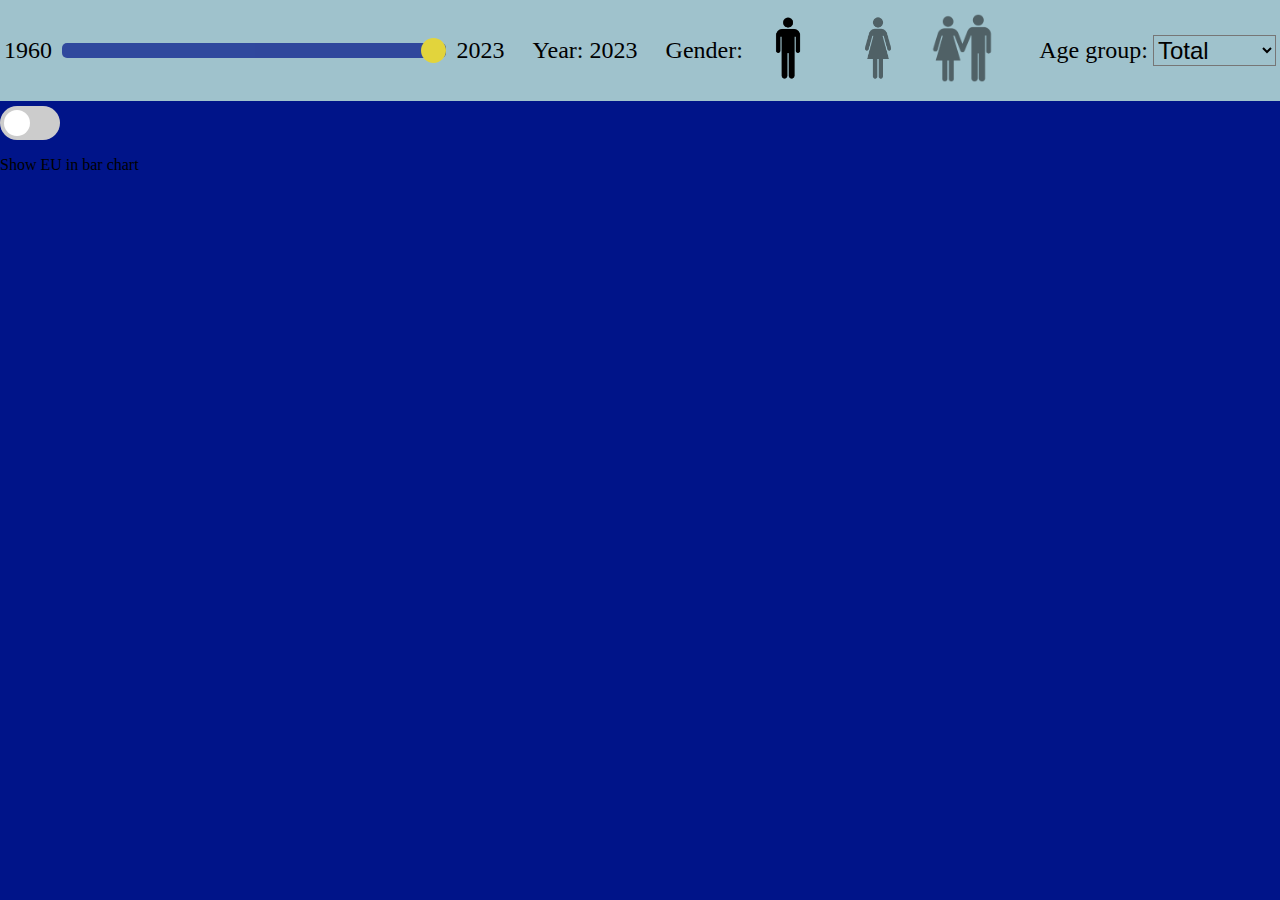
==== index.html @ e2cdb805 "Commit" ====
<!DOCTYPE html>
<html>

<head>
    <link rel="stylesheet" href="style.css">
    <script src="http://d3js.org/d3.v7.min.js"></script>
    <script src="http://d3js.org/topojson.v1.min.js"></script>
</head>

<body>
    <div class="header">
        <span>1960</span>
        <input type="range" name="slider" id="slider" min="1960" max="2023" value="2023">
        <span>2023</span>
        <p>Year: <span id="year">2023</span></p>
        <p>Gender: </p>
        <div class="sex-selector">
            <input class="gender" checked="checked" id="male" type="radio" name="sex" value="M" />
            <label class="icon male" for="male"></label>
            <input class="gender" id="female" type="radio" name="sex" value="F" />
            <label class="icon female" for="female"></label>
            <input class="gender" id="total" type="radio" name="sex" value="T" />
            <label class="icon total" for="total"></label>
        </div>
        <div class="age-selector">
            <p>Age group:</p>
            <select name="ageGroup" id="ageGroup">
                <option selected="selected" value="TOTAL">Total</option>
                <option value="UNK">Unknown</option>
                <option value="Y15-64">15-64</option>
                <option value="Y_GE65">65+</option>
                <option value="Y_LT15">15-</option>
            </select>
        </div>
    </div>
    <div class="svg-container">
        <div class="map-container">
        </div>
        <div class="chart-container">
        </div>
    </div>
    <label class="switch">
        <input id="eu_switch" type="checkbox">
        <span class="slider round"></span>
    </label>
    <p>Show EU in bar chart</p>
    <div id="popup">Popup fixed</div>
    <script>
        var width = 590;
        var height = 500;
        var dataJson;
        var currentYear = "2023";
        var currentCountry = "DE";
        var currentGender = "M";
        var currentAgeGroup = "TOTAL";
        var showEU = true
        var barLoad = 0;
        var lineLoad = 0;
        var popup = d3.select("#popup");

        var slider = d3.select("#slider").on("mouseup", updateBarChart).on("input", updateYear)
        var year = d3.select("#year")
        var gender = d3.selectAll(".gender").on("change", updateGender)
        var ageGroup = d3.select("#ageGroup").on("change", updateAgeGroup)
        var options = ageGroup.selectAll("option")
        var eu_switch = d3.select("#eu_switch").on("change", toggleEu)


        names = {
            'AD': "Andorra",
            'AL': "Albania",
            'AM': "Armenia",
            'AT': "Austria",
            'AZ': "Azerbaijan",
            'BA': "Bosnia_and_Herzegovina",
            'BE': "Belgium",
            'BG': "Bulgaria",
            'BY': "Belarus",
            'CH': "Switzerland",
            'CY': "Cyprus",
            'CZ': "Czechia",
            'DE': "Germany",
            'DK': "Denmark",
            'EE': "Estonia",
            'EL': "Greece",
            'ES': "Spain",
            'EU27_2020': "European Union",
            'FI': "Finland",
            'FR': "France",
            'FO': "Faroe_Islands",
            'GE': "Georgia",
            'HR': "Croatia",
            'HU': "Hungary",
            'IE': "Ireland",
            'IL': "Israel",
            'IS': "Iceland",
            'IT': "Italy",
            'LI': "Liechtenstein",
            'LT': "Lithuania",
            'LU': "Luxembourg",
            'LV': "Latvia",
            'MC': "Monaco",
            'MD': "Moldova",
            'ME': "Montenegro",
            'MK': "North_Macedonia",
            'MO': "Monaco",
            'MT': "Malta",
            'NL': "Netherlands",
            'NO': "Norway",
            'PL': "Poland",
            'PT': "Portugal",
            'RO': "Romania",
            'RS': "Serbia",
            'RU': "Russia",
            'SE': "Sweden",
            'SI': "Slovenia",
            'SK': "Slovakia",
            'SM': "San Marino",
            'TR': "Turkey",
            'UA': "Ukraine",
            'UK': "United_Kingdom",
            'XK': "Kosovo"
        }

        genderNames = {
            'M': "Male",
            'F': "Female",
            'T': "Total"
        }

        const handleZoom = (e) => g.attr('transform', e.transform);

        var projection = d3.geoMercator()
            .center([5, 52])
            .translate([height / 2, width / 2])
            .scale(380)
            .rotate([0, 0]);

        var path = d3.geoPath()
            .projection(projection);


        var g = d3.select(".map-container").append("svg")
            .attr("id", "map")
            .attr("width", width)
            .attr("height", height)
            .style("background", "#001489")
            .call(d3.zoom().on("zoom", handleZoom))
            .append("g");

        var chart = d3.select(".chart-container")

        d3.json("data.json").then(function (data) {
            dataJson = data
        });

        d3.json("europe.topojson").then(function (europe) {
            var data = topojson.feature(europe, europe.objects.europe);
            var states = g.selectAll("path.county")
                .data(data.features)
                .enter()
                .append("path")
                .attr("class", "county")
                .attr("id", function (d) { return d.id; })
                .attr("d", path).style("fill", "#FFDD00")
                .style("stroke", "gray")
                .style("stroke-width", 0.5)
                .style("stroke-opacity", 1);

            states.on('click', selectCountry)
            states.on('mouseover', showInfo)
            states.on('mouseout', removeInfo)
            states.on('mousemove', updateInfo)
            updateBarChart();
            updateLineChart();
        });

        function updateBarChart() {
            var svg, xAxis, yAxis, title;
            const width = 610;
            const height = 520;
            const marginTop = 30;
            const marginRight = 10;
            const marginBottom = 30;
            const marginLeft = 130;

            keys = Object.keys(dataJson[currentYear])
            var values = [];
            var countries = []
            keys.forEach(key => {
                value = dataJson[currentYear][key][currentAgeGroup][currentGender]
                if (value != "N/A") {
                    if (!(key == "EU27_2020" && showEU == true)) {
                        values.push({ "name": names[key], "value": value })
                        countries.push(names[key].replaceAll("_", " "))
                    }

                }
            });

            console.log(values)
            if (barLoad == 0) {
                svg = chart
                    .append("svg")
                    .attr("id", "chart")
                    .attr("width", width)
                    .attr("height", height)
                    .style("background", "#001489")

                xAxis = svg
                    .append("g")
                    .attr("class", "xaxis")
                    .attr("transform", `translate(0,${height - marginBottom})`);

                yAxis = svg
                    .append("g")
                    .attr("class", "yaxis")
                    .attr("transform", `translate(${marginLeft},0)`);

                title = svg
                    .append("text")
                    .attr("class", "chart_title")
                    .attr("transform", `translate(${width / 2},15)`)
                    .style("text-anchor", "middle")
                    .attr("fill", "#FFDD00");

                barLoad = 1;
            }
            else {
                svg = d3.select("#chart");
                xAxis = svg.select(".xaxis");
                yAxis = svg.select(".yaxis");
                title = svg.select(".chart_title");
                svg.select(".grid-lines").remove()
            }


            const x = d3.scaleLinear()
                .domain([0, d3.max(values, function (d) { return d.value + 10 })])
                .range([marginLeft, width - marginRight]);

            const y = d3.scaleBand()
                .domain(countries)
                .range([height - marginBottom, marginTop]).padding(0.1);

            xGrid = (g) => g
                .attr('class', 'grid-lines')
                .selectAll('line')
                .data(x.ticks())
                .join('line')
                .attr('x1', d => x(d))
                .attr('x2', d => x(d))
                .attr('y1', marginTop)
                .attr('y2', height - marginBottom)
                .attr("stroke", "#FFDD00")
                .attr("stroke-opacity", 0.4)

            xAxis
                .transition()
                .duration(500)
                .call(d3.axisBottom(x).tickFormat(d3.format(".2s")));

            yAxis.call(d3.axisLeft(y));

            svg.append('g').call(xGrid)

            title.text(`${genderNames[currentGender]} population in ${currentYear} of age group ${currentAgeGroup} living in each country`);

            const rects = svg.selectAll("rect").data(values);

            d3.selectAll(".county").style("fill", "#FFDD00")

            rects.join(
                enter =>
                    enter
                        .append("rect")
                        .attr("id", (d) => d.name)
                        .attr("x", x.range()[0])
                        .attr("y", (d) => y(d.name.replaceAll("_", " ")))
                        .attr("height", y.bandwidth())
                        .style("fill", "#FFDD00")
                        .attr("width", d => {
                            return x(d.value) - x.range()[0];
                        }),
                update =>
                    update
                        .transition()
                        .duration(200)
                        .delay((d, i) => i * 20)
                        .attr("id", (d) => d.name)
                        .attr("y", (d) => y(d.name.replaceAll("_", " ")))
                        .attr("height", y.bandwidth())
                        .style("fill", "#FFDD00")
                        .attr("width", d => {
                            return x(d.value) - x.range()[0];
                        }),
                exit => exit.remove()
            );
        }

        function updateLineChart() {
            const width = 640;
            const height = 520;
            const marginTop = 30;
            const marginRight = 30;
            const marginBottom = 30;
            const marginLeft = 40;

            keys = Object.keys(dataJson)
            var values = [];
            keys.forEach(key => {
                value = dataJson[key][currentCountry][currentAgeGroup][currentGender]
                if (value != "N/A") {
                    values.push({ "name": key, "value": value })
                }

            });

            if (lineLoad == 0) {
                svg = d3.select(".chart-container").append("svg")
                    .attr("id", "line-chart")
                    .attr("width", width)
                    .attr("height", height)
                    .attr("viewBox", [0, 0, width, height])
                    .attr("style", "max-width: 100%; height: auto; height: intrinsic; background:#001489");

                xAxis = svg.append("g")
                    .attr("transform", `translate(0,${height - marginBottom})`)
                    .attr("class", "line-xaxis")


                yAxis = svg.append("g")
                    .attr("transform", `translate(${marginLeft},0)`)
                    .attr("class", "line-yaxis")


                yAxis.call(g => g.select(".domain").remove())
                    .call(g => g.selectAll(".tick line").clone()
                        .attr("x2", width - marginLeft - marginRight)
                        .attr("fill", "#FFDD00")
                        .attr("stroke-opacity", 0.4))

                const line = d3.line()
                    .x(d => x(d.name))
                    .y(d => y(d.value));

                path = svg.append("path")
                    .attr("id", "line-path")
                    .attr("fill", "none")
                    .attr("stroke", "#FFDD00")
                    .attr("stroke-width", 1.5)

                title = svg
                    .append("text")
                    .attr("class", "chart_title")
                    .attr("transform", `translate(${width / 2},15)`)
                    .style("text-anchor", "middle")
                    .attr("fill", "#FFDD00");


                lineLoad = 1;
            } else {
                svg = d3.select("#line-chart");
                xAxis = svg.select(".line-xaxis");
                yAxis = svg.select(".line-yaxis");
                path = svg.select("#line-path");
                svg.select(".grid-lines").remove()
            }

            const x = d3.scaleUtc(d3.extent(keys), [marginLeft, width - marginRight]);

            const y = d3.scaleLinear([0, d3.max(values, function (d) { return d.value + 10 })], [height - marginBottom, marginTop]);

            yGrid = (g) => g
                .attr('class', 'grid-lines')
                .selectAll('line')
                .data(y.ticks())
                .join('line')
                .attr('x1', marginLeft)
                .attr('x2', width - marginRight)
                .attr('y1', d => y(d))
                .attr('y2', d => y(d))
                .attr("stroke", "#FFDD00")
                .attr("stroke-opacity", 0.4)

            xAxis.call(d3.axisBottom(x).ticks(width / 80).tickFormat(d3.format(".4")));

            yAxis.call(d3.axisLeft(y).ticks(height / 40).tickFormat(d3.format(".2s")))

            svg.append('g').call(yGrid)

            title.text(`${genderNames[currentGender]} population in ${currentYear} of age group ${currentAgeGroup} living in ${names[currentCountry].replaceAll("_", " ")}`);

            const line = d3.line()
                .x(d => x(d.name))
                .y(d => y(d.value));

            path.transition()
                .duration(1500)
                .attr("d", line(values))
        }

        function selectCountry(element) {
            d3.select("#" + currentCountry).style("fill", "#FFDD00")
            d3.selectAll("#" + names[currentCountry]).style("fill", "#FFDD00")
            currentCountry = this.id
            d3.select("#" + currentCountry).style("fill", "red")
            d3.select("#" + names[currentCountry]).style("fill", "red")
            updateLineChart()
        }

        function showInfo(event) {
            popup.text(names[this.id].replaceAll("_", " "))
            popup.style("left", event.clientX + window.scrollX + "px")
            popup.style("top", event.clientY + 50 + window.scrollY + "px")
            popup.style("display", "block")
        }

        function removeInfo(event) {
            popup.style("display", "none")
        }

        function updateInfo(event) {
            popup.style("left", event.clientX + window.scrollX + "px")
            popup.style("top", event.clientY - 30 + window.scrollY + "px")
        }

        function updateYear() {
            year.text(this.value)
            currentYear = this.value
        }

        function updateGender() {
            currentGender = this.value
            updateBarChart();
            updateLineChart()
        }

        function updateAgeGroup() {
            var selectedIndex = ageGroup.property('selectedIndex')
            currentAgeGroup = options["_groups"][0][selectedIndex].value
            updateBarChart();
            updateLineChart()
        }

        function toggleEu() {
            showEU = !showEU
            updateBarChart()
        }

    </script>
</body>

</html>
---- style.css ----
body {
    margin: 0;
    background-color: #001489;
}

.header {
    margin-bottom: 5px;
    padding: 1%;
    padding-right: 0;
    padding-left: 0;
    width: 100%;
    background-color: #9FC2CC;
    display: flex;
    flex-direction: row;
    align-items: center;
    justify-content: space-around;
}

.header p {
    margin-left: 20px;
    font-size: x-large;
}

#slider {
    width: 30%;
    height: 15px;
    border-radius: 5px;
    appearance: none;
    background: #001489;
    outline: none;
    opacity: 0.7;
    transition: opacity .2s;
}

#slider:hover {
    opacity: 1;
}

#slider::-webkit-slider-thumb {
    -webkit-appearance: none;
    appearance: none;
    width: 25px;
    height: 25px;
    border-radius: 50%;
    background: #FFDD00;
    cursor: pointer;
}

span {
    font-size: x-large;
}

.sex-selector input {
    margin: 0;
    padding: 0;
    -webkit-appearance: none;
    -moz-appearance: none;
    appearance: none;
}

.male {
    background-image: url(Male3.png);
}

.female {
    background-image: url(Female3.png);
}

.total {
    background-image: url(Total.png);
}

.sex-selector input:active+.icon {
    opacity: .9;
}

.sex-selector input:checked+.icon {
    -webkit-filter: none;
    -moz-filter: none;
    filter: none;
}

.icon {
    cursor: pointer;
    background-size: contain;
    background-repeat: no-repeat;
    display: inline-block;
    width: 80px;
    height: 70px;
    -webkit-transition: all 100ms ease-in;
    -moz-transition: all 100ms ease-in;
    transition: all 100ms ease-in;
    -webkit-filter: brightness(1.8) grayscale(1) opacity(.5);
    -moz-filter: brightness(1.8) grayscale(1) opacity(.5);
    filter: brightness(1.8) grayscale(1) opacity(.5);
}

.icon:hover {
    -webkit-filter: brightness(1.2) grayscale(.5) opacity(.9);
    -moz-filter: brightness(1.2) grayscale(.5) opacity(.9);
    filter: brightness(1.2) grayscale(.5) opacity(.9);
}

.age-selector {
    display: flex;
    flex-direction: row;
    align-items: center;
    float: right;
}

.age-selector p {
    margin-right: 5px;
}

.age-selector select {
    background-color: #9FC2CC;
    font-size: x-large;
}

.switch {
    position: relative;
    display: inline-block;
    width: 60px;
    height: 34px;
}

/* Hide default HTML checkbox */
.switch input {
    opacity: 0;
    width: 0;
    height: 0;
}

/* The slider */
.slider {
    position: absolute;
    cursor: pointer;
    top: 0;
    left: 0;
    right: 0;
    bottom: 0;
    background-color: #ccc;
    -webkit-transition: .4s;
    transition: .4s;
}

.slider:before {
    position: absolute;
    content: "";
    height: 26px;
    width: 26px;
    left: 4px;
    bottom: 4px;
    background-color: white;
    -webkit-transition: .4s;
    transition: .4s;
}

input:checked+.slider {
    background-color: #2196F3;
}

input:focus+.slider {
    box-shadow: 0 0 1px #2196F3;
}

input:checked+.slider:before {
    -webkit-transform: translateX(26px);
    -ms-transform: translateX(26px);
    transform: translateX(26px);
}

/* Rounded sliders */
.slider.round {
    border-radius: 34px;
}

.slider.round:before {
    border-radius: 50%;
}

.svg-container {
    display: flex;
    flex-direction: row;
    gap: 5px;
    justify-content: space-around;
}

.map-container svg {
    margin-top: 10px;
    cursor: pointer;
}

.map-container p {
    color: #FFDD00;
}

.chart-container {
    display: flex;
    flex-direction: row;
    justify-content: space-between;
    gap: 5px;
}

svg {
    border: #FFDD00 2px solid;
}

.yaxis text,
.xaxis text,
.line-xaxis text,
.line-yaxis text {
    fill: #FFDD00;
}

.yaxis line,
.xaxis line,
.line-xaxis line,
.line-yaxis line,
.domain {
    stroke: #FFDD00;
}

#popup {
    position: absolute;
    height: 15px;
    padding: 3px;
    border: #001489 2px solid;
    border-radius: 2px;
    background: #9FC2CC;
    display: none;
}
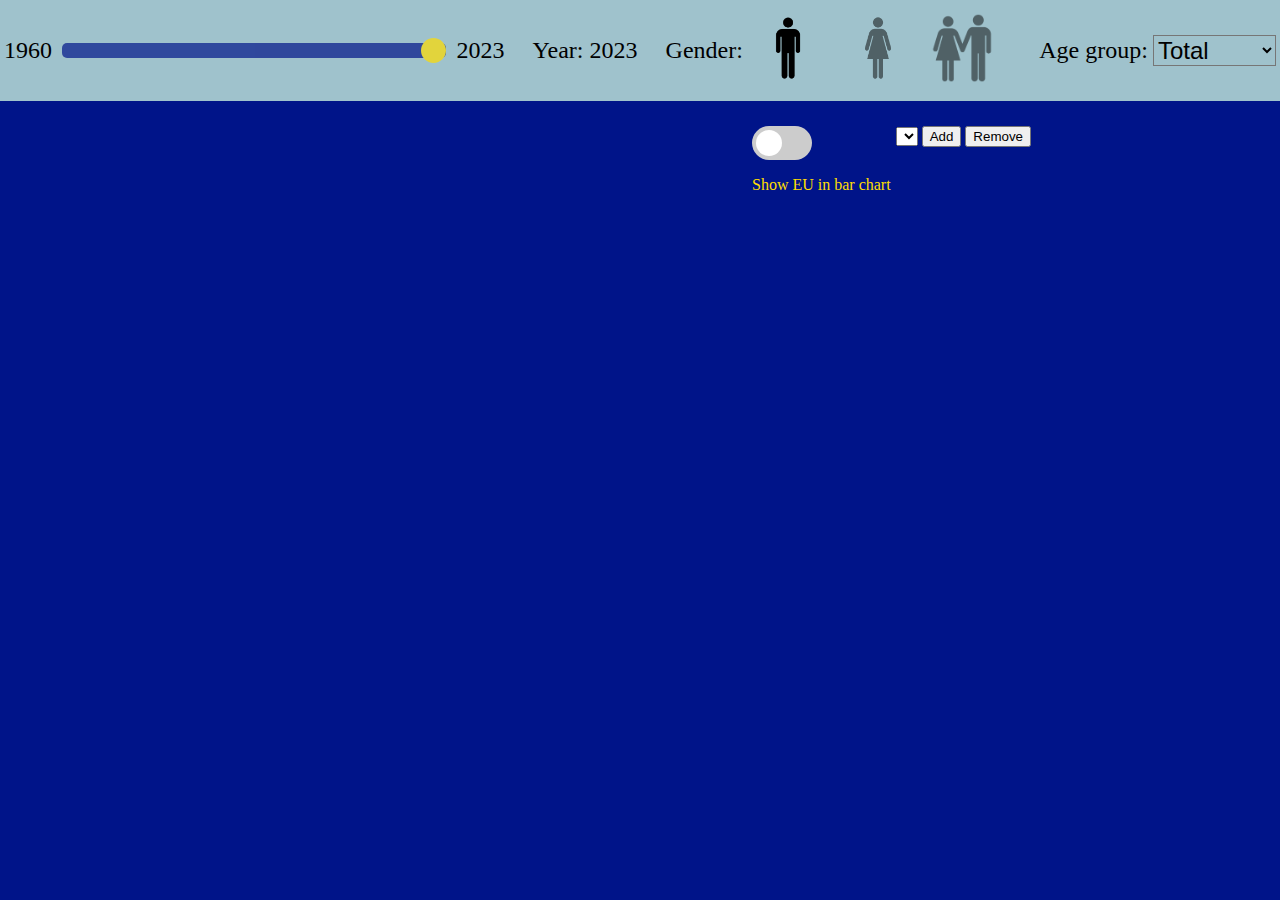
==== commit 87c7be89: "Working commit" ====
--- a/index.html
+++ b/index.html
@@ -37,13 +37,23 @@
         <div class="map-container">
         </div>
         <div class="chart-container">
+            <div class="bar-chart">
+                <label class="switch">
+                    <input id="eu_switch" type="checkbox">
+                    <span class="slider round"></span>
+                </label>
+                <p>Show EU in bar chart</p>
+            </div>
+            <div class="line-chart">
+                <div class="countryPicker">
+                    <select name="countrySelect" id="countrySelect">
+                    </select>
+                    <button class="addButton">Add</button>
+                    <button class="removeButton">Remove</button>
+                </div>
+            </div>
         </div>
     </div>
-    <label class="switch">
-        <input id="eu_switch" type="checkbox">
-        <span class="slider round"></span>
-    </label>
-    <p>Show EU in bar chart</p>
     <div id="popup">Popup fixed</div>
     <script>
         var width = 590;
@@ -62,8 +72,12 @@
         var year = d3.select("#year")
         var gender = d3.selectAll(".gender").on("change", updateGender)
         var ageGroup = d3.select("#ageGroup").on("change", updateAgeGroup)
-        var options = ageGroup.selectAll("option")
+        var options = ageGroup.selectAll("#ageGroup option")
+        var country = d3.select("#countrySelect")
+        var countryOptions = d3.selectAll("#countrySelect option")
         var eu_switch = d3.select("#eu_switch").on("change", toggleEu)
+        var addButton = d3.select(".addButton").on("click", addCountryToLine)
+        var removeButton = d3.select(".removeButton").on("click", removeCountryFromLine)
 
 
         names = {
@@ -128,6 +142,8 @@
             'T': "Total"
         }
 
+        populateCountryOptions();
+
         const handleZoom = (e) => g.attr('transform', e.transform);
 
         var projection = d3.geoMercator()
@@ -147,8 +163,6 @@
             .style("background", "#001489")
             .call(d3.zoom().on("zoom", handleZoom))
             .append("g");
-
-        var chart = d3.select(".chart-container")
 
         d3.json("data.json").then(function (data) {
             dataJson = data
@@ -200,8 +214,8 @@
 
             console.log(values)
             if (barLoad == 0) {
-                svg = chart
-                    .append("svg")
+                svg = d3.select(".bar-chart")
+                    .insert("svg", "label")
                     .attr("id", "chart")
                     .attr("width", width)
                     .attr("height", height)
@@ -317,7 +331,7 @@
             });
 
             if (lineLoad == 0) {
-                svg = d3.select(".chart-container").append("svg")
+                svg = d3.select(".line-chart").insert("svg", "div")
                     .attr("id", "line-chart")
                     .attr("width", width)
                     .attr("height", height)
@@ -448,6 +462,20 @@
             updateBarChart()
         }
 
+        function populateCountryOptions() {
+            for (const [key, value] of Object.entries(names)) {
+                country.append("option").attr("value", key).html(value.replaceAll("_", " "));
+            }
+        }
+
+        function addCountryToLine() {
+
+        }
+
+        function removeCountryFromLine() {
+
+        }
+
     </script>
 </body>
 
--- a/style.css
+++ b/style.css
@@ -2,6 +2,7 @@
     margin: 0;
     background-color: #001489;
 }
+
 
 .header {
     margin-bottom: 5px;
@@ -122,6 +123,11 @@
     display: inline-block;
     width: 60px;
     height: 34px;
+    margin-top: 20px;
+}
+
+.bar-chart p {
+    color: #FFDD00;
 }
 
 /* Hide default HTML checkbox */
@@ -202,6 +208,16 @@
     gap: 5px;
 }
 
+.bar-chart,
+.line-chart {
+    display: flex;
+    flex-direction: column;
+}
+
+.countryPicker {
+    margin-top: 20px;
+}
+
 svg {
     border: #FFDD00 2px solid;
 }
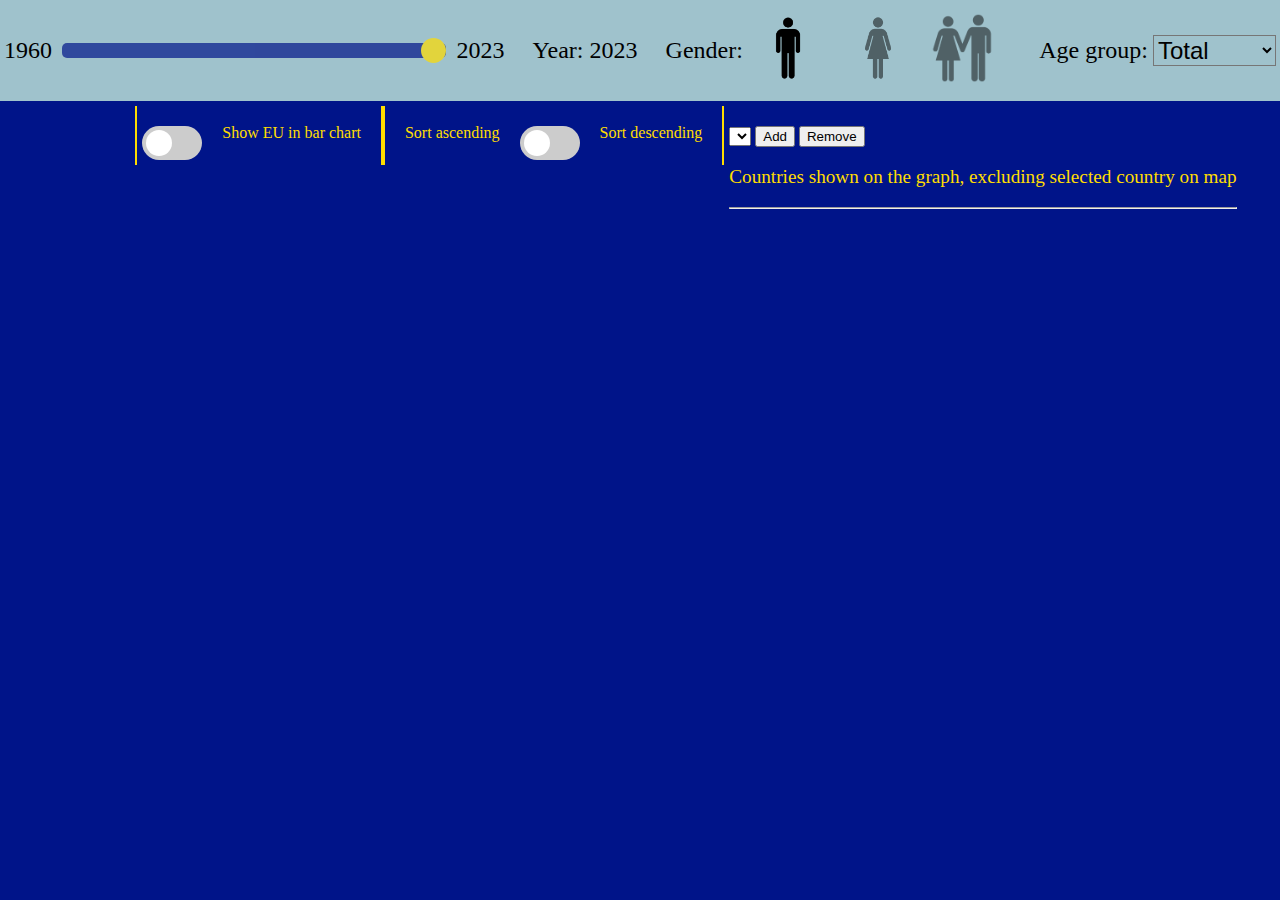
==== commit 4dbf8392: "KV5 commit" ====
--- a/index.html
+++ b/index.html
@@ -38,11 +38,25 @@
         </div>
         <div class="chart-container">
             <div class="bar-chart">
-                <label class="switch">
-                    <input id="eu_switch" type="checkbox">
-                    <span class="slider round"></span>
-                </label>
-                <p>Show EU in bar chart</p>
+                <div style="display: flex; flex-direction: row; align-items: center;">
+                    <div style="border-right: 2px #FFDD00 solid; border-left: 2px #FFDD00 solid; display: flex; flex-direction: row; align-items: center; padding-bottom: 5px; padding-left: 5px;">
+                        <label class="switch">
+                            <input id="eu_switch" type="checkbox">
+                            <span class="slider round"></span>
+                        </label>
+                        <p>Show EU in bar chart</p>
+                    </div>
+                    <div style="border-left: 2px #FFDD00 solid; border-right: 2px #FFDD00 solid; display: flex; flex-direction: row; align-items: center; padding-bottom: 5px;">
+                        <p>Sort ascending</p>
+                        <label class="switch">
+                            <input id="sort_switch" type="checkbox">
+                            <span class="slider round"></span>
+                        </label>
+                        <p>Sort descending</p>
+                    </div>
+                    
+                    
+                </div>
             </div>
             <div class="line-chart">
                 <div class="countryPicker">
@@ -50,6 +64,10 @@
                     </select>
                     <button class="addButton">Add</button>
                     <button class="removeButton">Remove</button>
+                    <p>Countries shown on the graph, excluding selected country on map</p>
+                    <hr>
+                    <div id="selectedCountries">
+                    </div>
                 </div>
             </div>
         </div>
@@ -66,16 +84,21 @@
         var showEU = true
         var barLoad = 0;
         var lineLoad = 0;
+        var lineCountries = [];
         var popup = d3.select("#popup");
+        var compare = false;
+        var points;
+        var sort = "asc"
+        const format = d3.format(",.6r")
 
         var slider = d3.select("#slider").on("mouseup", updateBarChart).on("input", updateYear)
         var year = d3.select("#year")
         var gender = d3.selectAll(".gender").on("change", updateGender)
         var ageGroup = d3.select("#ageGroup").on("change", updateAgeGroup)
         var options = ageGroup.selectAll("#ageGroup option")
-        var country = d3.select("#countrySelect")
-        var countryOptions = d3.selectAll("#countrySelect option")
+        var countrySelect = d3.select("#countrySelect")
         var eu_switch = d3.select("#eu_switch").on("change", toggleEu)
+        var sort_switch = d3.select("#sort_switch").on("change", toggleSort)
         var addButton = d3.select(".addButton").on("click", addCountryToLine)
         var removeButton = d3.select(".removeButton").on("click", removeCountryFromLine)
 
@@ -142,6 +165,14 @@
             'T': "Total"
         }
 
+        ageGroupNames = {
+            'TOTAL': "any age",
+            'UNK': "unknown age",
+            'Y15-64': "age between 15 and 64",
+            'Y_GE65': "more than 64 years of age",
+            'Y_LT15': "less than 15 years of age"
+        }
+
         populateCountryOptions();
 
         const handleZoom = (e) => g.attr('transform', e.transform);
@@ -212,10 +243,16 @@
                 }
             });
 
-            console.log(values)
+            if(sort == "asc"){
+                values.sort((a,b) => b.value - a.value)
+            } else {
+                values.sort((a,b) => a.value - b.value)
+            }
+            countries = values.map(value => value.name.replaceAll("_", " "))            
+
             if (barLoad == 0) {
                 svg = d3.select(".bar-chart")
-                    .insert("svg", "label")
+                    .insert("svg", "div")
                     .attr("id", "chart")
                     .attr("width", width)
                     .attr("height", height)
@@ -278,7 +315,7 @@
 
             svg.append('g').call(xGrid)
 
-            title.text(`${genderNames[currentGender]} population in ${currentYear} of age group ${currentAgeGroup} living in each country`);
+            title.text(`${genderNames[currentGender]} population in ${currentYear} of ${ageGroupNames[currentAgeGroup]} living in each country`);
 
             const rects = svg.selectAll("rect").data(values);
 
@@ -319,16 +356,33 @@
             const marginRight = 30;
             const marginBottom = 30;
             const marginLeft = 40;
+            var dot;
+
 
             keys = Object.keys(dataJson)
             var values = [];
             keys.forEach(key => {
                 value = dataJson[key][currentCountry][currentAgeGroup][currentGender]
                 if (value != "N/A") {
-                    values.push({ "name": key, "value": value })
+                    values.push({ "country": currentCountry, "name": key, "value": value })
                 }
 
             });
+
+            if (lineCountries.length > 0) {
+                for (country of lineCountries) {
+                    keys.forEach(key => {
+                        value = dataJson[key][country][currentAgeGroup][currentGender]
+                        if (value != "N/A") {
+                            values.push({ "country": country, "name": key, "value": value })
+                        }
+                    });
+                }
+            }
+
+            let uniqueCountries = [...new Set(values.map(item => item.country))];
+
+
 
             if (lineLoad == 0) {
                 svg = d3.select(".line-chart").insert("svg", "div")
@@ -336,7 +390,7 @@
                     .attr("width", width)
                     .attr("height", height)
                     .attr("viewBox", [0, 0, width, height])
-                    .attr("style", "max-width: 100%; height: auto; height: intrinsic; background:#001489");
+                    .attr("style", "height: auto; height: intrinsic; background:#001489");
 
                 xAxis = svg.append("g")
                     .attr("transform", `translate(0,${height - marginBottom})`)
@@ -360,6 +414,7 @@
 
                 path = svg.append("path")
                     .attr("id", "line-path")
+                    .attr("class", "line-path")
                     .attr("fill", "none")
                     .attr("stroke", "#FFDD00")
                     .attr("stroke-width", 1.5)
@@ -371,6 +426,23 @@
                     .style("text-anchor", "middle")
                     .attr("fill", "#FFDD00");
 
+
+                dot = svg.append("g")
+                    .attr("display", "none");
+
+                dot.append("circle")
+                    .attr("r", 2.5);
+
+                dot.append("text")
+                    .attr("text-anchor", "middle")
+                    .attr("y", -8)
+                    .attr("fill", "#FFDD00");
+
+                svg
+                    .on("pointerenter", pointerentered)
+                    .on("pointermove", pointermoved)
+                    .on("pointerleave", pointerleft)
+                    .on("touchstart", event => event.preventDefault());
 
                 lineLoad = 1;
             } else {
@@ -399,19 +471,53 @@
 
             xAxis.call(d3.axisBottom(x).ticks(width / 80).tickFormat(d3.format(".4")));
 
-            yAxis.call(d3.axisLeft(y).ticks(height / 40).tickFormat(d3.format(".2s")))
+            yAxis.transition().duration(300).call(d3.axisLeft(y).ticks(height / 40).tickFormat(d3.format(".2s")))
 
             svg.append('g').call(yGrid)
 
-            title.text(`${genderNames[currentGender]} population in ${currentYear} of age group ${currentAgeGroup} living in ${names[currentCountry].replaceAll("_", " ")}`);
+            title.text(`${genderNames[currentGender]} population in ${currentYear} of ${ageGroupNames[currentAgeGroup]}`);
 
             const line = d3.line()
                 .x(d => x(d.name))
                 .y(d => y(d.value));
 
-            path.transition()
-                .duration(1500)
-                .attr("d", line(values))
+            points = values.map((d) => [x(d.name), y(d.value), names[d.country].replaceAll("_", " ")]);
+
+            if (compare) {
+                svg.selectAll('.line-path').remove()
+                for (country of uniqueCountries) {
+                    svg.append("path")
+                        .attr("id", "line-path" + country)
+                        .attr("class", "line-path")
+                        .attr("fill", "none")
+                        .attr("stroke", "#FFDD00")
+                        .attr("stroke-width", 1.5)
+                        .attr("d", line(values.filter(x => x.country === country)))
+                }
+            } else {
+                path.transition()
+                    .duration(1500)
+                    .attr("d", line(values))
+            }
+
+            function pointermoved(event) {
+                const [xm, ym] = d3.pointer(event);
+                const i = d3.leastIndex(points, ([x, y]) => Math.hypot(x - xm, y - ym));
+                const [x, Y, k] = points[i];
+                dot.attr("transform", `translate(${x},${Y})`);
+                dot.select("text").text(k + " " + format(y.invert(Y)));
+            }
+
+            function pointerentered() {
+                dot.attr("display", null);
+            }
+
+            function pointerleft() {
+                dot.attr("display", "none");
+                svg.node().value = null;
+                svg.dispatch("input", { bubbles: true });
+            }
+
         }
 
         function selectCountry(element) {
@@ -420,6 +526,11 @@
             currentCountry = this.id
             d3.select("#" + currentCountry).style("fill", "red")
             d3.select("#" + names[currentCountry]).style("fill", "red")
+            compare = false
+            lineCountries = []
+            d3.select("#line-chart").remove()
+            lineLoad = 0;
+            d3.select("#selectedCountries").html("")
             updateLineChart()
         }
 
@@ -462,18 +573,52 @@
             updateBarChart()
         }
 
+        function toggleSort() {
+            if(sort == "asc"){
+                sort = "desc"
+            } else {
+                sort = "asc"
+            }
+            updateBarChart()
+        }
+
         function populateCountryOptions() {
-            for (const [key, value] of Object.entries(names)) {
-                country.append("option").attr("value", key).html(value.replaceAll("_", " "));
+            Object.values(names)
+                .sort()
+                .forEach(function (d, i) {
+                    countrySelect.append("option").attr("value", getKeyByValue(names, d)).html(d.replaceAll("_", " "));
+                })
+
+            function getKeyByValue(object, value) {
+                return Object.keys(object).find(key => object[key] === value);
             }
         }
 
         function addCountryToLine() {
+            var selectedIndex = countrySelect.property('selectedIndex')
+            var countryOptions = d3.selectAll("#countrySelect option")
+            var countriesDiv = d3.select("#selectedCountries")
+            selectedCountry = countryOptions["_groups"][0][selectedIndex].value;
+            if (!lineCountries.includes(selectedCountry)) {
+                lineCountries.push(selectedCountry)
+                compare = true;
+                countriesDiv.append("p").attr("id", "list" + selectedCountry).html(names[selectedCountry])
+                updateLineChart();
+            }
 
         }
 
         function removeCountryFromLine() {
-
+            var selectedIndex = countrySelect.property('selectedIndex')
+            var countryOptions = d3.selectAll("#countrySelect option")
+            selectedCountry = countryOptions["_groups"][0][selectedIndex].value;
+            if (lineCountries.includes(selectedCountry)) {
+                const index = lineCountries.indexOf(selectCountry)
+                lineCountries.splice(index, 1)
+                compare = true;
+                d3.select("#list"+selectedCountry).remove()
+                updateLineChart();
+            }
         }
 
     </script>
--- a/style.css
+++ b/style.css
@@ -128,6 +128,8 @@
 
 .bar-chart p {
     color: #FFDD00;
+    margin-left: 20px;
+    margin-right: 20px;
 }
 
 /* Hide default HTML checkbox */
@@ -176,6 +178,12 @@
     transform: translateX(26px);
 }
 
+#sort-switch:focus+.slider,
+#sort-switch:checked+.slider{
+    background-color: white;
+    box-shadow: 0 0 1px white;
+}
+
 /* Rounded sliders */
 .slider.round {
     border-radius: 34px;
@@ -216,6 +224,12 @@
 
 .countryPicker {
     margin-top: 20px;
+}
+
+.countryPicker p{
+    color: #FFDD00;
+    text-align: center;
+    font-size: larger;
 }
 
 svg {
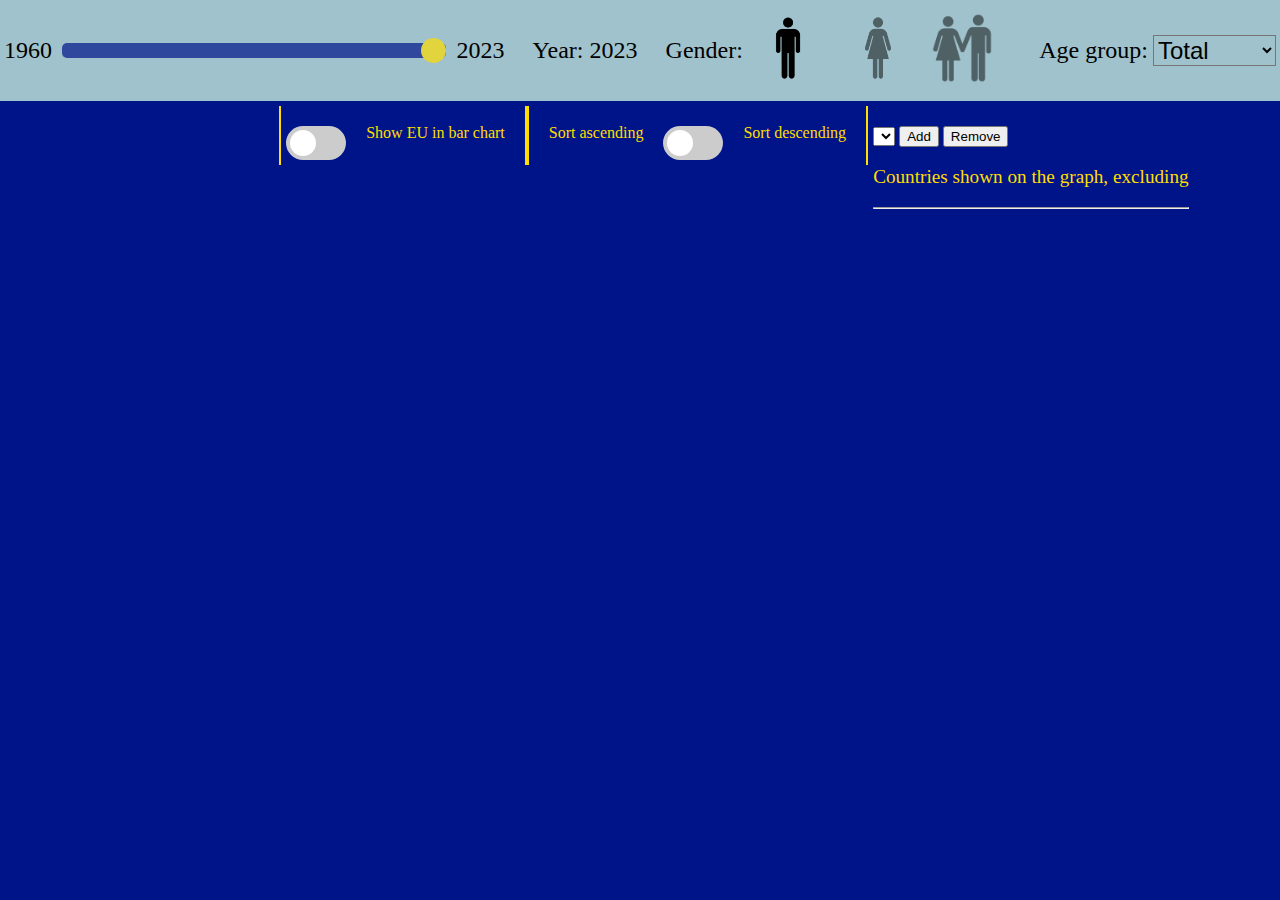
==== commit 996cc976: "Final commit" ====
--- a/index.html
+++ b/index.html
@@ -2,6 +2,7 @@
 <html>
 
 <head>
+    <title>Demografske statistike europskih država</title>
     <link rel="stylesheet" href="style.css">
     <script src="http://d3js.org/d3.v7.min.js"></script>
     <script src="http://d3js.org/topojson.v1.min.js"></script>
@@ -10,10 +11,12 @@
 <body>
     <div class="header">
         <span>1960</span>
+        <!--Izvor za CSS: https://www.w3schools.com/howto/howto_js_rangeslider.asp -->
         <input type="range" name="slider" id="slider" min="1960" max="2023" value="2023">
         <span>2023</span>
         <p>Year: <span id="year">2023</span></p>
         <p>Gender: </p>
+        <!--Izvor za CSS: https://stackoverflow.com/questions/17541614/use-images-instead-of-radio-buttons -->
         <div class="sex-selector">
             <input class="gender" checked="checked" id="male" type="radio" name="sex" value="M" />
             <label class="icon male" for="male"></label>
@@ -40,6 +43,7 @@
             <div class="bar-chart">
                 <div style="display: flex; flex-direction: row; align-items: center;">
                     <div style="border-right: 2px #FFDD00 solid; border-left: 2px #FFDD00 solid; display: flex; flex-direction: row; align-items: center; padding-bottom: 5px; padding-left: 5px;">
+                        <!--Izvor za CSS: https://www.w3schools.com/howto/howto_css_switch.asp -->
                         <label class="switch">
                             <input id="eu_switch" type="checkbox">
                             <span class="slider round"></span>
@@ -64,7 +68,7 @@
                     </select>
                     <button class="addButton">Add</button>
                     <button class="removeButton">Remove</button>
-                    <p>Countries shown on the graph, excluding selected country on map</p>
+                    <p>Countries shown on the graph, excluding <span id="selectedCountryLine"></span></p>
                     <hr>
                     <div id="selectedCountries">
                     </div>
@@ -220,6 +224,7 @@
             updateLineChart();
         });
 
+        //Izvor: https://observablehq.com/@d3/bar-chart/2
         function updateBarChart() {
             var svg, xAxis, yAxis, title;
             const width = 610;
@@ -349,6 +354,7 @@
             );
         }
 
+        //Izvori: https://observablehq.com/@d3/multi-line-chart/2, https://observablehq.com/@d3/line-chart/2
         function updateLineChart() {
             const width = 640;
             const height = 520;
@@ -428,6 +434,7 @@
 
 
                 dot = svg.append("g")
+                    .attr("id", "dot")
                     .attr("display", "none");
 
                 dot.append("circle")
@@ -440,13 +447,13 @@
 
                 svg
                     .on("pointerenter", pointerentered)
-                    .on("pointermove", pointermoved)
                     .on("pointerleave", pointerleft)
                     .on("touchstart", event => event.preventDefault());
 
                 lineLoad = 1;
             } else {
                 svg = d3.select("#line-chart");
+                dot = d3.select("#dot")
                 xAxis = svg.select(".line-xaxis");
                 yAxis = svg.select(".line-yaxis");
                 path = svg.select("#line-path");
@@ -456,6 +463,8 @@
             const x = d3.scaleUtc(d3.extent(keys), [marginLeft, width - marginRight]);
 
             const y = d3.scaleLinear([0, d3.max(values, function (d) { return d.value + 10 })], [height - marginBottom, marginTop]);
+
+            svg.on("pointermove", function() {pointermoved(event, y, dot)})
 
             yGrid = (g) => g
                 .attr('class', 'grid-lines')
@@ -500,12 +509,12 @@
                     .attr("d", line(values))
             }
 
-            function pointermoved(event) {
+            function pointermoved(event, scale, dot) {
                 const [xm, ym] = d3.pointer(event);
                 const i = d3.leastIndex(points, ([x, y]) => Math.hypot(x - xm, y - ym));
                 const [x, Y, k] = points[i];
                 dot.attr("transform", `translate(${x},${Y})`);
-                dot.select("text").text(k + " " + format(y.invert(Y)));
+                dot.select("text").text(k + " " + format(scale.invert(Y)));
             }
 
             function pointerentered() {
@@ -526,6 +535,7 @@
             currentCountry = this.id
             d3.select("#" + currentCountry).style("fill", "red")
             d3.select("#" + names[currentCountry]).style("fill", "red")
+            d3.select("#selectedCountryLine").text(names[currentCountry])
             compare = false
             lineCountries = []
             d3.select("#line-chart").remove()
--- a/style.css
+++ b/style.css
@@ -49,6 +49,10 @@
 
 span {
     font-size: x-large;
+}
+
+#selectedCountryLine {
+    font-size: large;
 }
 
 .sex-selector input {
